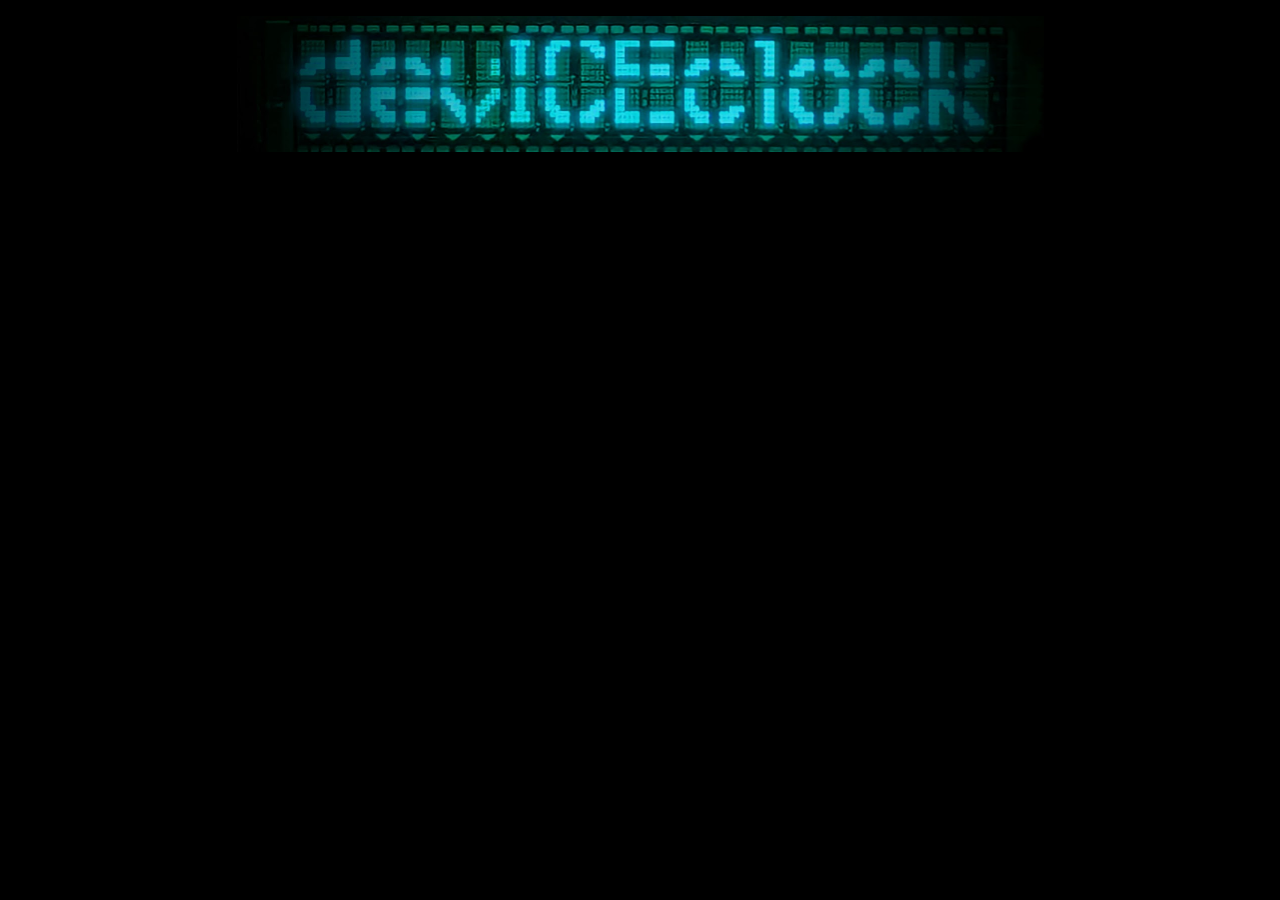
==== index.html @ df2c3e1a "Add files via upload" ====
<!DOCTYPE html>
<html>
 <head>
  <meta charset="utf-8">
  <title>VFD Nixie Clock</title>
  <style>
  body {
background-color: #000000
}
   .fig {
    text-align: center; /* Выравнивание по центру */ 
   }
  </style>
 </head>
 <body>
  <p>
  
  
  </p>
  <p class="fig"><img src="image.png" 
   width="807" height="136" alt="Фотография"></p>
  
 </body>
</html>
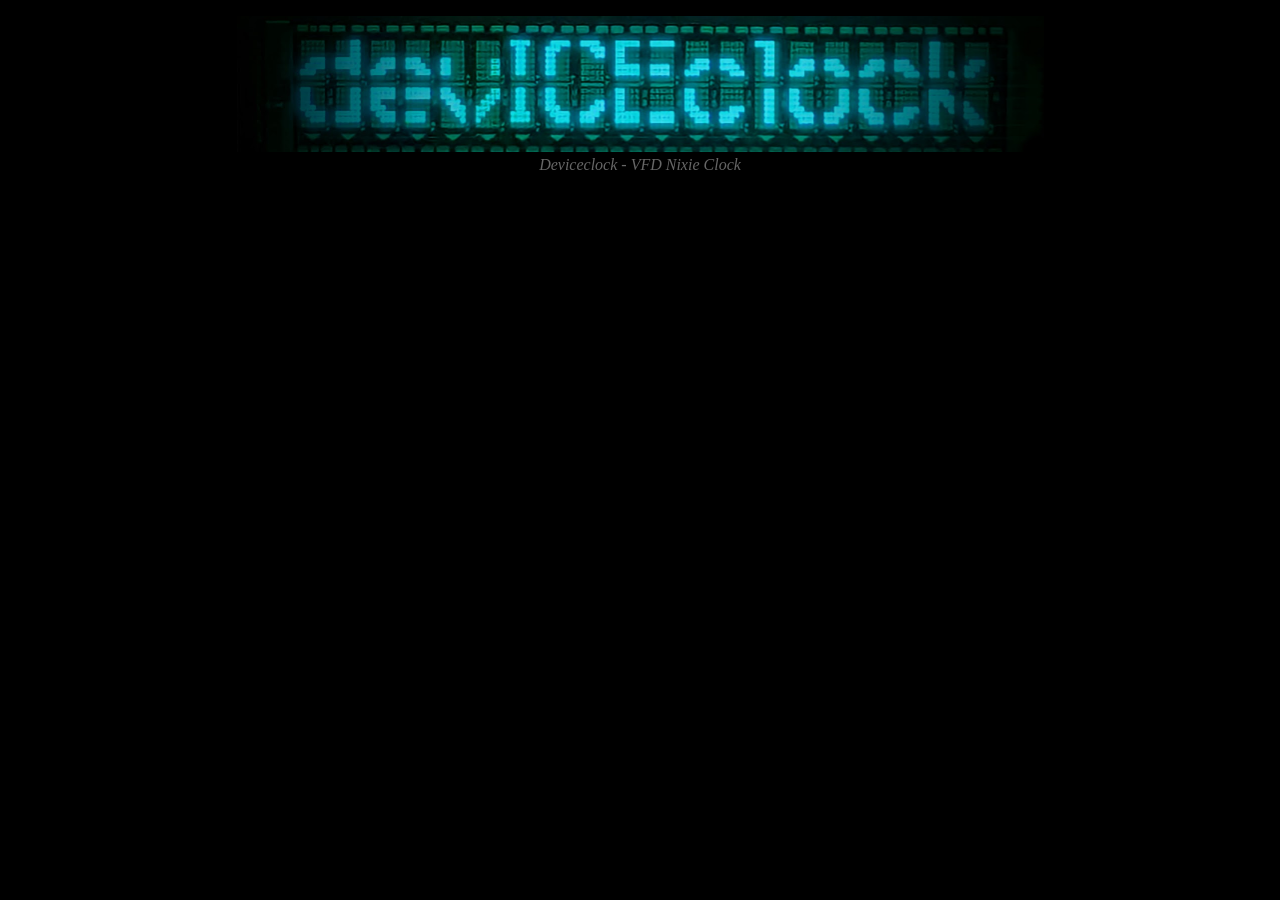
==== commit fc54e977: "Update index.html" ====
--- a/index.html
+++ b/index.html
@@ -1,25 +1,35 @@
-
-<!DOCTYPE html>
+   <!DOCTYPE html>
 <html>
  <head>
   <meta charset="utf-8">
-  <title>VFD Nixie Clock</title>
+  <title>devICEclock</title>
   <style>
-  body {
+    body {
 background-color: #000000
 }
    .fig {
-    text-align: center; /* Выравнивание по центру */ 
+    display: block; /* Блочный элемент (для старых браузеров) */
+    text-align: center; /* Выравнивание по центру */
+    font-style: italic; /* Курсивное начертание */
+    margin-top: 50; /* Отступ сверху */
+    margin-bottom: 50; /* Отступ снизу */
+    color: #666; /* Цвет подрисуночной подписи */
    }
   </style>
+  <!--[if lt IE 9]>
+   <script>
+    document.createElement('figure');
+    document.createElement('figcaption');
+   </script>
+  <![endif]-->
  </head>
  <body>
-  <p>
-  
-  
-  </p>
-  <p class="fig"><img src="image.png" 
-   width="807" height="136" alt="Фотография"></p>
-  
+  <figure class="fig">
+   <img src="image.png" width="807" height="136" 
+   alt="devICEclock">
+   <figcaption>
+    Deviceclock - VFD Nixie Clock
+   </figcaption>
+  </figure>
  </body>
-</html>+</html>
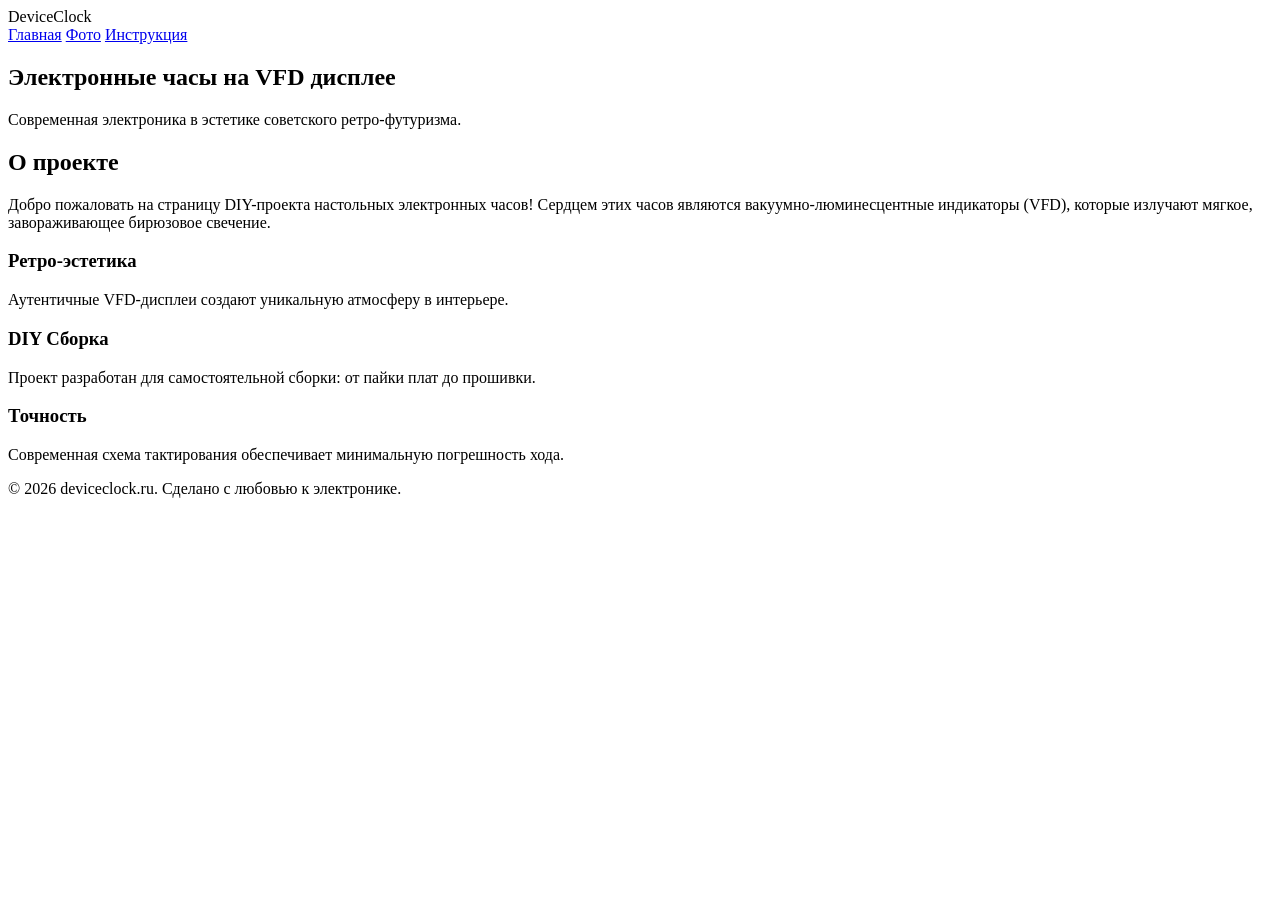
==== commit a9063a22: "Update index.html" ====
--- a/index.html
+++ b/index.html
@@ -1,35 +1,52 @@
-   <!DOCTYPE html>
-<html>
- <head>
-  <meta charset="utf-8">
-  <title>devICEclock</title>
-  <style>
-    body {
-background-color: #000000
-}
-   .fig {
-    display: block; /* Блочный элемент (для старых браузеров) */
-    text-align: center; /* Выравнивание по центру */
-    font-style: italic; /* Курсивное начертание */
-    margin-top: 50; /* Отступ сверху */
-    margin-bottom: 50; /* Отступ снизу */
-    color: #666; /* Цвет подрисуночной подписи */
-   }
-  </style>
-  <!--[if lt IE 9]>
-   <script>
-    document.createElement('figure');
-    document.createElement('figcaption');
-   </script>
-  <![endif]-->
- </head>
- <body>
-  <figure class="fig">
-   <img src="image.png" width="807" height="136" 
-   alt="devICEclock">
-   <figcaption>
-    Deviceclock - VFD Nixie Clock
-   </figcaption>
-  </figure>
- </body>
+ <!DOCTYPE html>
+<html lang="ru">
+<head>
+    <meta charset="UTF-8">
+    <meta name="viewport" content="width=device-width, initial-scale=1.0">
+    <title>DeviceClock — DIY VFD Часы</title>
+    <link rel="stylesheet" href="style.css">
+</head>
+<body>
+    <header>
+        <div class="container header-content">
+            <div class="logo">DeviceClock</div>
+            <nav>
+                <a href="index.html" class="active">Главная</a>
+                <a href="photo.html">Фото</a>
+                <a href="manual.html">Инструкция</a>
+            </nav>
+        </div>
+    </header>
+
+    <main class="container">
+        <section class="hero">
+            <h1>Электронные часы на VFD дисплее</h1>
+            <p class="subtitle">Современная электроника в эстетике советского ретро-футуризма.</p>
+        </section>
+
+        <section class="about">
+            <h2>О проекте</h2>
+            <p>Добро пожаловать на страницу DIY-проекта настольных электронных часов! Сердцем этих часов являются вакуумно-люминесцентные индикаторы (VFD), которые излучают мягкое, завораживающее бирюзовое свечение.</p>
+            
+            <div class="features">
+                <div class="feature-card">
+                    <h3>Ретро-эстетика</h3>
+                    <p>Аутентичные VFD-дисплеи создают уникальную атмосферу в интерьере.</p>
+                </div>
+                <div class="feature-card">
+                    <h3>DIY Сборка</h3>
+                    <p>Проект разработан для самостоятельной сборки: от пайки плат до прошивки.</p>
+                </div>
+                <div class="feature-card">
+                    <h3>Точность</h3>
+                    <p>Современная схема тактирования обеспечивает минимальную погрешность хода.</p>
+                </div>
+            </div>
+        </section>
+    </main>
+
+    <footer>
+        <p>&copy; 2026 deviceclock.ru. Сделано с любовью к электронике.</p>
+    </footer>
+</body>
 </html>
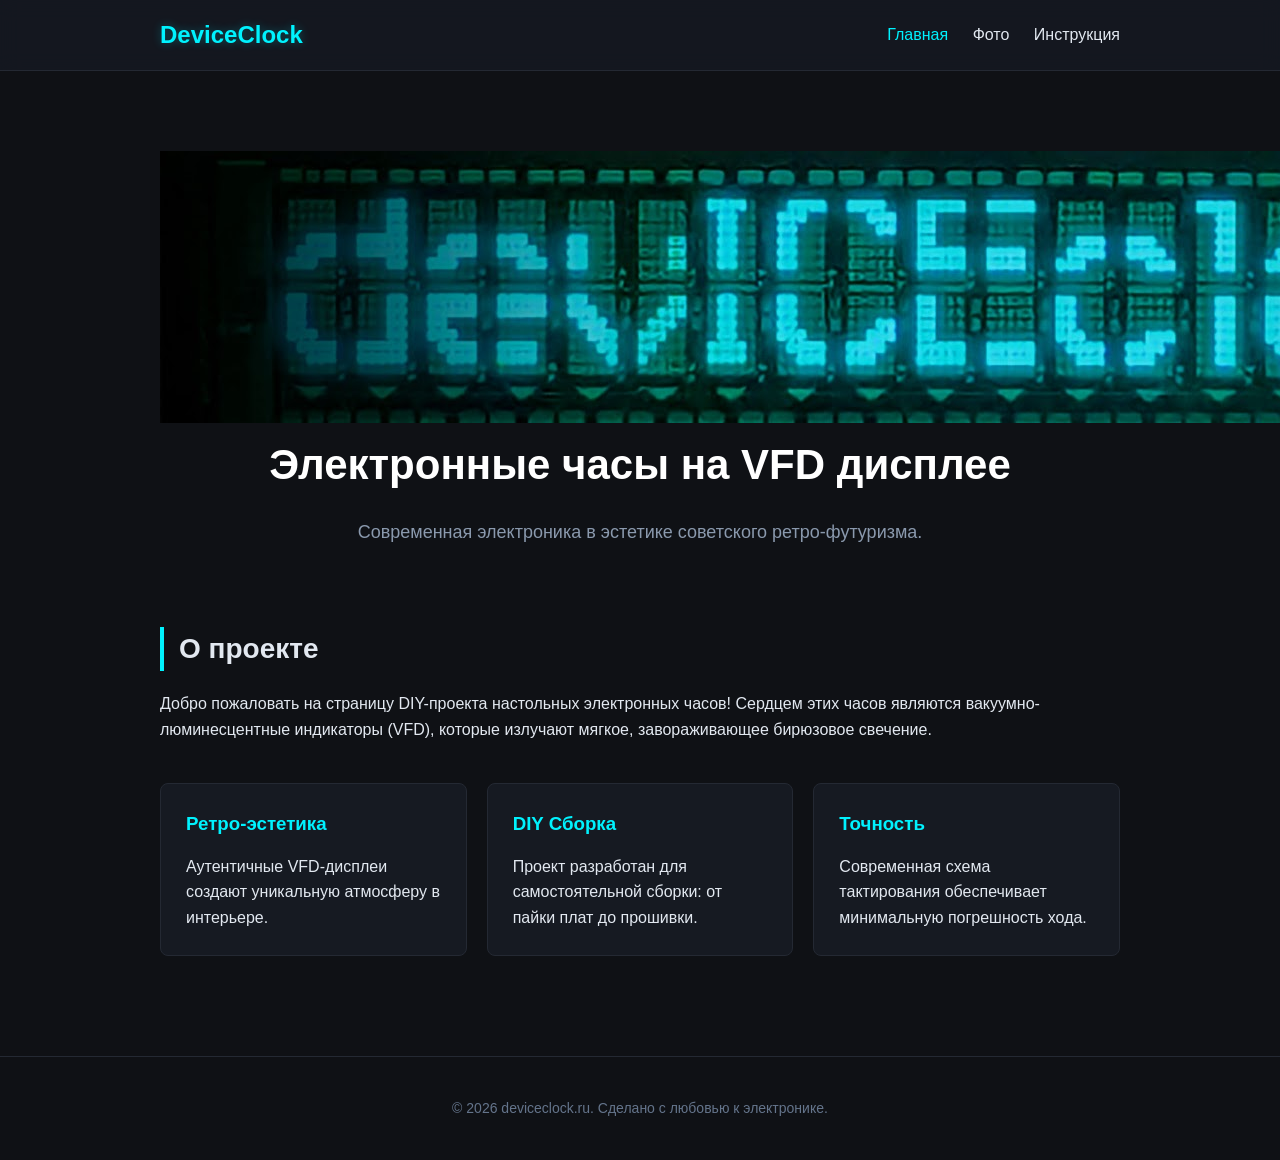
==== commit 7c4a01c9: "Update index.html" ====
--- a/index.html
+++ b/index.html
@@ -1,4 +1,4 @@
- <!DOCTYPE html>
+<!DOCTYPE html>
 <html lang="ru">
 <head>
     <meta charset="UTF-8">
@@ -20,6 +20,8 @@
 
     <main class="container">
         <section class="hero">
+            <!-- Твой логотип возвращен сюда -->
+            <img src="image.png" alt="DeviceClock Логотип" class="hero-logo">
             <h1>Электронные часы на VFD дисплее</h1>
             <p class="subtitle">Современная электроника в эстетике советского ретро-футуризма.</p>
         </section>
--- a/style.css
+++ b/style.css
@@ -0,0 +1,128 @@
+/* Общие настройки и темная тема */
+:root {
+    --bg-color: #0f1115;
+    --card-bg: #161a22;
+    --text-color: #e2e8f0;
+    --accent-color: #00f2fe; /* Бирюзовое свечение VFD */
+    --accent-dim: #00b4d8;
+    --border-color: #242933;
+}
+
+* {
+    box-sizing: border-box;
+    margin: 0;
+    padding: 0;
+}
+
+body {
+    font-family: -apple-system, BlinkMacSystemFont, "Segoe UI", Roboto, Helvetica, Arial, sans-serif;
+    background-color: var(--bg-color);
+    color: var(--text-color);
+    line-height: 1.6;
+}
+
+.container {
+    max-width: 1000px;
+    margin: 0 auto;
+    padding: 0 20px;
+}
+
+/* Шапка и навигация */
+header {
+    background-color: rgba(22, 26, 34, 0.8);
+    backdrop-filter: blur(10px);
+    border-bottom: 1px solid var(--border-color);
+    position: sticky;
+    top: 0;
+    z-index: 100;
+}
+
+.header-content {
+    display: flex;
+    justify-content: space-between;
+    align-items: center;
+    height: 70px;
+}
+
+.logo {
+    font-size: 24px;
+    font-weight: bold;
+    color: var(--accent-color);
+    text-shadow: 0 0 10px rgba(0, 242, 254, 0.3);
+}
+
+nav a {
+    color: var(--text-color);
+    text-decoration: none;
+    margin-left: 20px;
+    font-weight: 500;
+    transition: color 0.3s;
+}
+
+nav a:hover, nav a.active {
+    color: var(--accent-color);
+}
+
+/* Главный блок (Hero) */
+.hero {
+    text-align: center;
+    padding: 80px 0 40px;
+}
+
+.hero h1 {
+    font-size: 42px;
+    margin-bottom: 20px;
+    color: #ffffff;
+}
+
+.subtitle {
+    font-size: 18px;
+    color: #8a99ad;
+}
+
+/* Раздел "О проекте" и карточки */
+.about {
+    padding: 40px 0;
+}
+
+.about h2 {
+    font-size: 28px;
+    margin-bottom: 20px;
+    border-left: 4px solid var(--accent-color);
+    padding-left: 15px;
+}
+
+.features {
+    display: grid;
+    grid-template-columns: repeat(auto-fit, minmax(280px, 1fr));
+    gap: 20px;
+    margin-top: 40px;
+}
+
+.feature-card {
+    background-color: var(--card-bg);
+    border: 1px solid var(--border-color);
+    padding: 25px;
+    border-radius: 8px;
+    transition: transform 0.3s, border-color 0.3s;
+}
+
+.feature-card:hover {
+    transform: translateY(-5px);
+    border-color: var(--accent-color);
+}
+
+.feature-card h3 {
+    color: var(--accent-color);
+    margin-bottom: 15px;
+}
+
+/* Подвал сайта */
+footer {
+    text-align: center;
+    padding: 40px 0;
+    margin-top: 60px;
+    border-top: 1px solid var(--border-color);
+    color: #64748b;
+    font-size: 14px;
+}
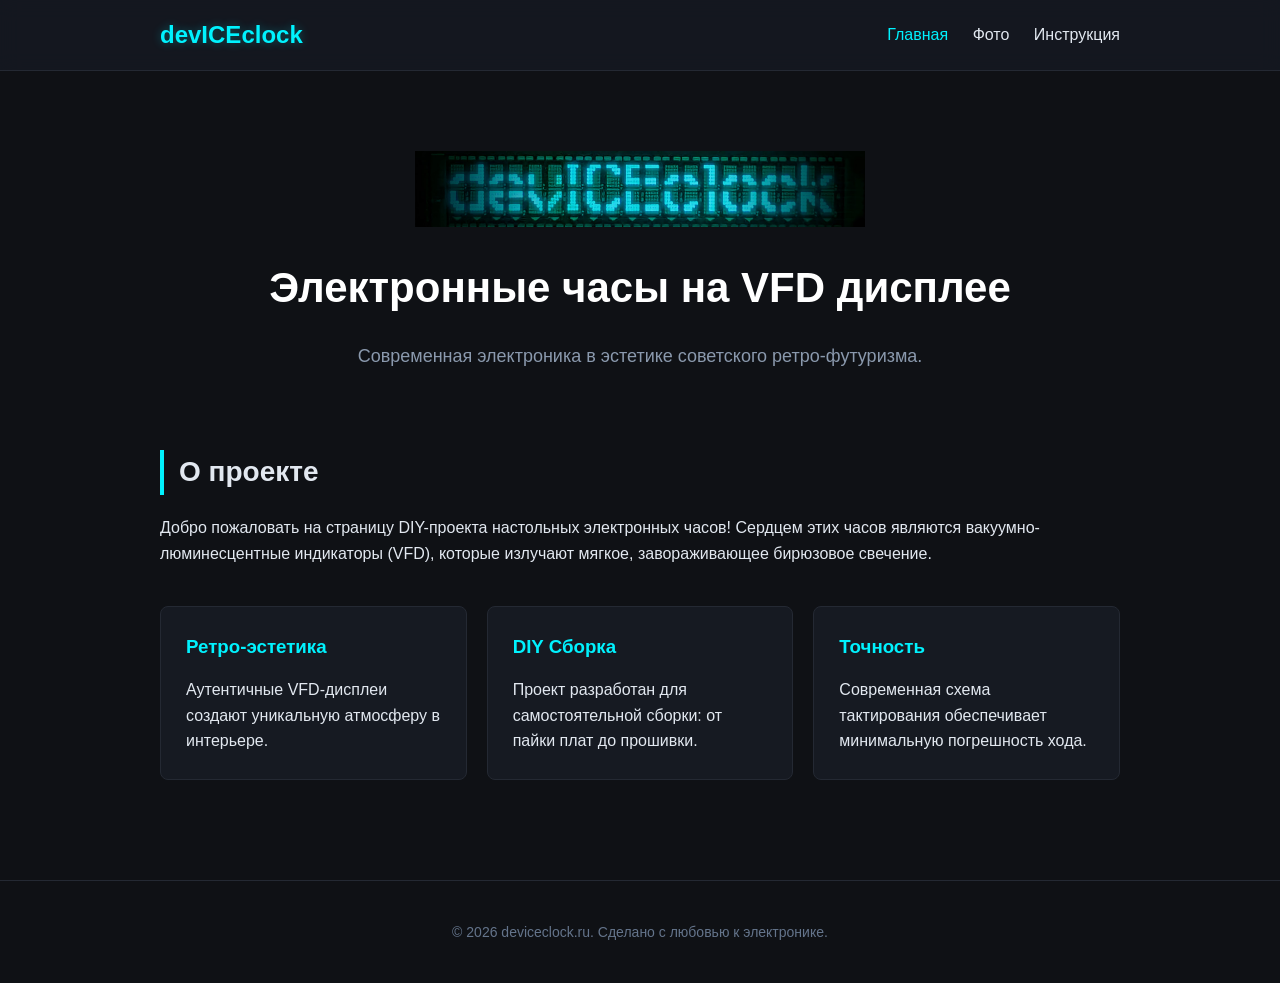
==== commit fd3a10ed: "Update index.html" ====
--- a/index.html
+++ b/index.html
@@ -9,7 +9,9 @@
 <body>
     <header>
         <div class="container header-content">
-            <div class="logo">DeviceClock</div>
+            <div class="logo">
+    dev<span class="highlight">ICE</span>clock
+</div>
             <nav>
                 <a href="index.html" class="active">Главная</a>
                 <a href="photo.html">Фото</a>
--- a/style.css
+++ b/style.css
@@ -126,3 +126,174 @@
     color: #64748b;
     font-size: 14px;
 }
+/* Стиль для логотипа на главной */
+.hero-logo {
+    max-width: 450px; /* Увеличь это число (было 200px) */
+    width: 100%;
+    height: auto;
+    margin-bottom: 20px;
+    display: inline-block;
+}
+
+/* Стили для галереи */
+.gallery-section {
+    padding: 60px 0;
+    text-align: center;
+}
+
+.gallery-section h1 {
+    font-size: 36px;
+    margin-bottom: 15px;
+    color: #ffffff;
+}
+
+.photo-grid {
+    display: grid;
+    grid-template-columns: repeat(auto-fit, minmax(280px, 1fr));
+    gap: 25px;
+    margin-top: 40px;
+}
+
+.photo-card {
+    background-color: var(--card-bg);
+    border: 1px solid var(--border-color);
+    border-radius: 8px;
+    overflow: hidden;
+    transition: transform 0.3s, border-color 0.3s, box-shadow 0.3s;
+}
+
+.photo-card img {
+    width: 100%;
+    height: 220px;
+    object-fit: cover; /* Картинки автоматически подрежутся и не будут искажаться */
+    display: block;
+    background-color: #242933; /* Заглушка, пока картинка грузится */
+}
+
+.photo-desc {
+    padding: 15px;
+    font-size: 14px;
+    color: #8a99ad;
+    text-align: left;
+    border-top: 1px solid var(--border-color);
+}
+
+.photo-card:hover {
+    transform: translateY(-5px);
+    border-color: var(--accent-color);
+    box-shadow: 0 5px 15px rgba(0, 242, 254, 0.1);
+}
+
+.photo-card-simple {
+    background-color: var(--card-bg);
+    border: 1px solid var(--border-color);
+    border-radius: 8px;
+    overflow: hidden;
+    /* Убрали фиксированный aspect-ratio, чтобы карточка подстраивалась под фото */
+    transition: transform 0.3s, border-color 0.3s, box-shadow 0.3s;
+}
+
+.photo-card-simple img {
+    width: 100%;
+    height: auto; /* Фото сохраняет свои оригинальные пропорции */
+    display: block;
+}
+
+
+.photo-card-simple:hover {
+    transform: scale(1.03); /* Картинка будет изящно увеличиваться при наведении */
+    border-color: var(--accent-color);
+    box-shadow: 0 0 15px rgba(0, 242, 254, 0.2);
+}
+
+/* Стили для страницы-заглушки инструкции */
+.manual-stub {
+    max-width: 600px;
+    margin: 0 auto;
+    padding: 80px 0;
+    text-align: center;
+}
+
+.stub-icon {
+    font-size: 50px;
+    margin-bottom: 20px;
+}
+
+.manual-stub h1 {
+    font-size: 36px;
+    color: #ffffff;
+    margin-bottom: 15px;
+}
+
+/* Прогресс-бар */
+.progress-container {
+    background-color: var(--card-bg);
+    border: 1px solid var(--border-color);
+    border-radius: 20px;
+    height: 12px;
+    width: 100%;
+    margin: 30px 0 10px;
+    overflow: hidden;
+    position: relative;
+}
+
+.progress-bar {
+    background: linear-gradient(90deg, var(--accent-dim), var(--accent-color));
+    height: 100%;
+    width: 70%; /* Процент готовности */
+    border-radius: 20px;
+    box-shadow: 0 0 10px rgba(0, 242, 254, 0.5);
+    animation: pulseGlow 2s infinite alternate;
+}
+
+.progress-text {
+    font-size: 14px;
+    color: #8a99ad;
+    margin-bottom: 40px;
+}
+
+/* Список будущих разделов */
+.stub-notice {
+    background-color: var(--card-bg);
+    border: 1px solid var(--border-color);
+    border-radius: 8px;
+    padding: 25px;
+    text-align: left;
+}
+
+.stub-notice h3 {
+    color: #ffffff;
+    margin-bottom: 15px;
+    font-size: 18px;
+}
+
+.stub-notice ul {
+    list-style-type: none;
+}
+
+.stub-notice li {
+    position: relative;
+    padding-left: 25px;
+    margin-bottom: 12px;
+    color: #e2e8f0;
+}
+
+/* Маленькие бирюзовые точки вместо стандартных маркеров списка */
+.stub-notice li::before {
+    content: "•";
+    color: var(--accent-color);
+    font-size: 20px;
+    position: absolute;
+    left: 5px;
+    top: -2px;
+}
+
+/* Анимация мягкого свечения прогресс-бара */
+@keyframes pulseGlow {
+    from {
+        box-shadow: 0 0 8px rgba(0, 242, 254, 0.4);
+    }
+    to {
+        box-shadow: 0 0 15px rgba(0, 242, 254, 0.8);
+    }
+}
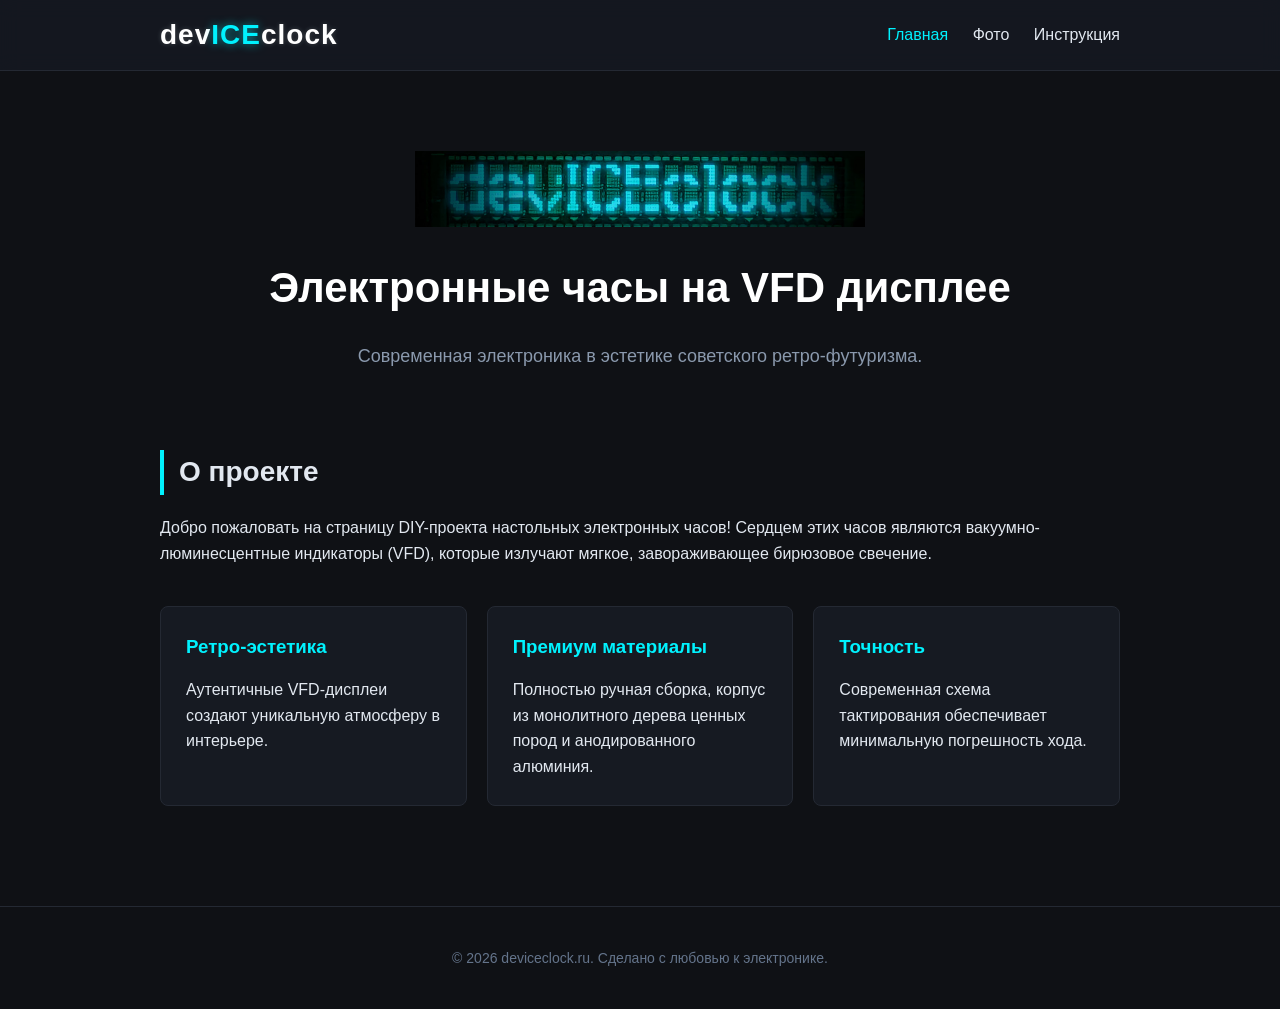
==== commit 6d39955e: "Update index.html" ====
--- a/index.html
+++ b/index.html
@@ -38,8 +38,8 @@
                     <p>Аутентичные VFD-дисплеи создают уникальную атмосферу в интерьере.</p>
                 </div>
                 <div class="feature-card">
-                    <h3>DIY Сборка</h3>
-                    <p>Проект разработан для самостоятельной сборки: от пайки плат до прошивки.</p>
+                    <h3>Премиум материалы</h3>
+                    <p>Полностью ручная сборка, корпус из монолитного дерева ценных пород и анодированного алюминия.</p>
                 </div>
                 <div class="feature-card">
                     <h3>Точность</h3>
--- a/style.css
+++ b/style.css
@@ -45,10 +45,22 @@
 }
 
 .logo {
-    font-size: 24px;
+    /* Название шрифта */
+    font-family: 'Magneto', 'Arial Black', sans-serif; 
+    font-size: 28px;
     font-weight: bold;
-    color: var(--accent-color);
-    text-shadow: 0 0 10px rgba(0, 242, 254, 0.3);
+    /* Основной цвет для маленьких букв - белый */
+    color: #ffffff; 
+    text-transform: none; /* Отключаем автоматический верхний регистр, если он был */
+    letter-spacing: 1px;
+    text-shadow: 0 0 5px rgba(255, 255, 255, 0.2);
+}
+
+/* Оформление для букв ICE */
+.logo .highlight {
+    color: var(--accent-color); /* Ваш текущий бирюзовый цвет */
+    text-shadow: 0 0 10px rgba(0, 242, 254, 0.6); /* Свечение, как у VFD */
+    text-transform: uppercase; /* Принудительно заглавные */
 }
 
 nav a {
